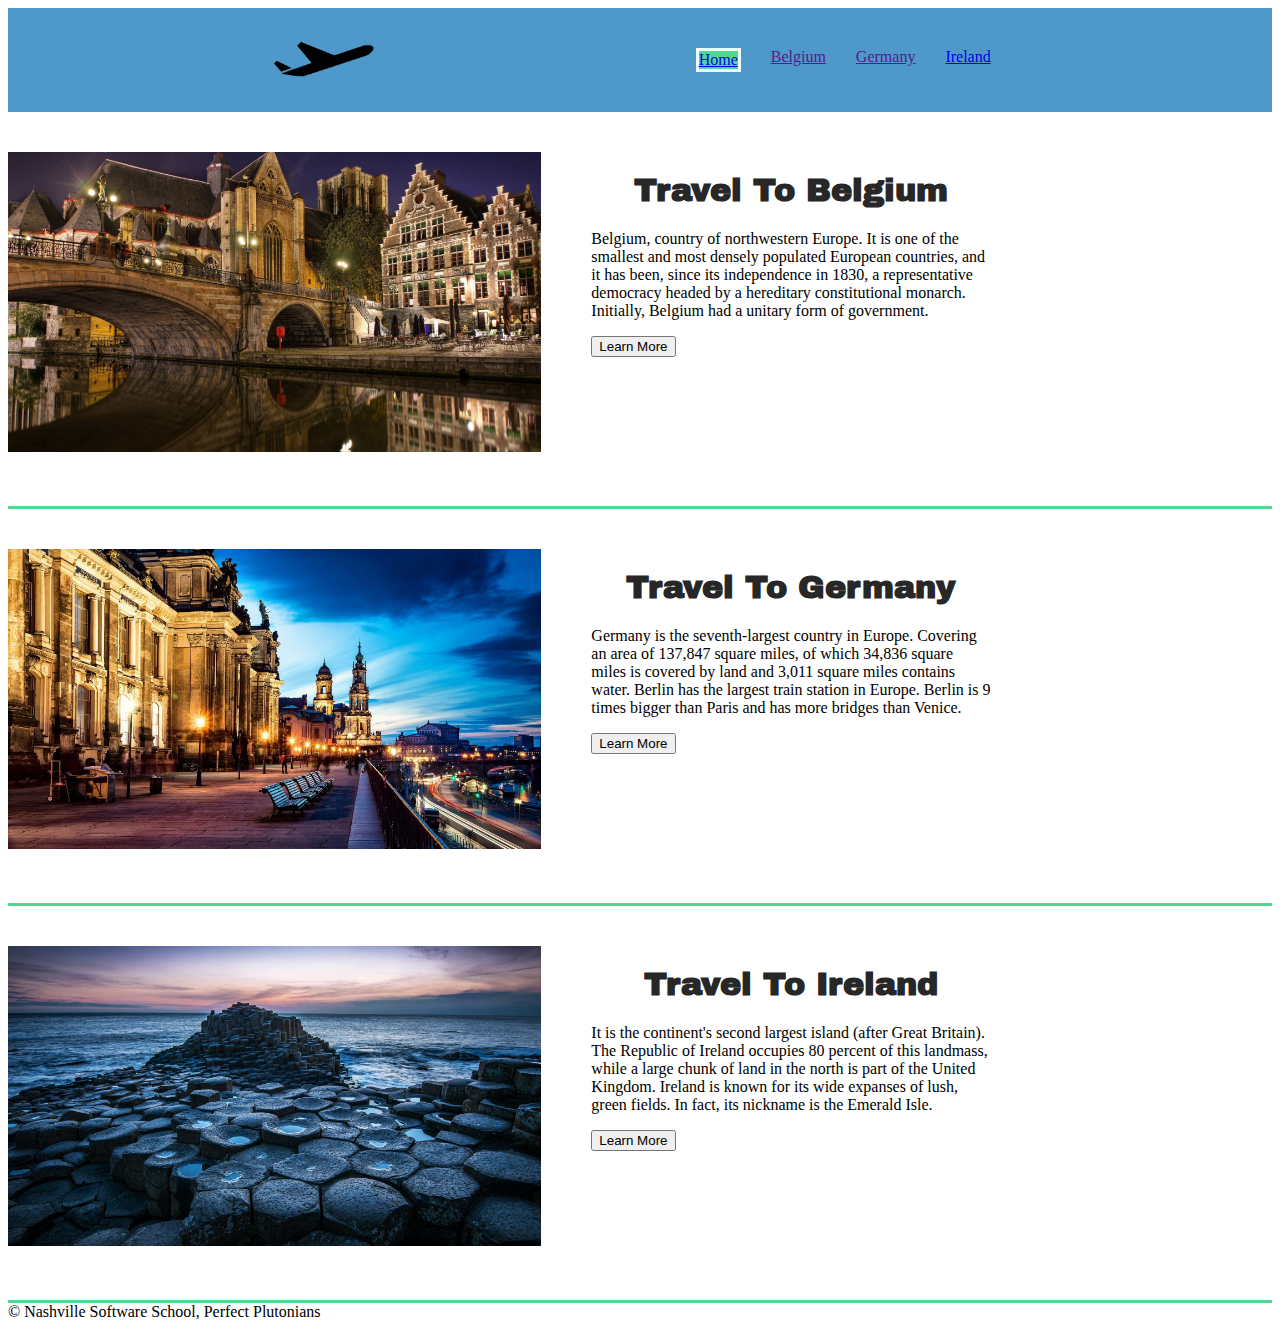
==== index.html @ e0965e67 "updated list items with Ireland information and added header img" ====
<!DOCTYPE html>
<html lang="en">
<head>
    <meta charset="UTF-8">
    <meta http-equiv="X-UA-Compatible" content="IE=edge">
    <meta name="viewport" content="width=device-width, initial-scale=1.0">
    <title>Document</title>
    <link rel="stylesheet" href="style/style.css">
    <link href="https://fonts.googleapis.com/css?family=Archivo+Black|Judson:400,700" rel="stylesheet">
    
</head>

<body>

    <nav class="nav-bar">
        <div class="logo-resize">
            <img src="images/logo.png" alt="Airplane Logo">
        </div>
        <div>
            <ul class="nav-bar-list">
                <li class="nav-list-item-active"><a href="index.html">Home</a></li>
                <li class="nav-list-item"><a href="">Belgium</a></li>
                <li class="nav-list-item"><a href="">Germany</a></li>
                <li class="nav-list-item"><a href="country/ireland.html">Ireland</a></li>
            </ul>
            
        </div>
    </nav>

    
    <div class="country_section">
        <div class="country_image">
            <img src="Country_Images/Belgium_Image.jpg" alt="Belgium">
        </div>
        <div class="country_info">
            <h1>
                Travel To Belgium
            </h1>
            <p class="section_paragraph">
                Belgium, country of northwestern Europe. It is one of the smallest and most densely populated European countries, and it has been, since its independence in 1830, a representative democracy headed by a hereditary constitutional monarch. Initially, Belgium had a unitary form of government.
            </p>
            <button onclick="window.location.href='country/belgium.html'">Learn More</button>
        </div>
    </div>

    <div class="country_section">
        <div class="country_image">
            <img src="Country_Images/Germany_Image.jpg" alt="Germany">
        </div>
        <div class="country_info">
            <h1>
                Travel To Germany
            </h1>
            <p class="section_paragraph">
                Germany is the seventh-largest country in Europe. Covering an area of 137,847 square miles, of which 34,836 square miles is covered by land and 3,011 square miles contains water. Berlin has the largest train station in Europe. Berlin is 9 times bigger than Paris and has more bridges than Venice.
            </p>
            <button onclick="window.location.href='country/germany.html'">Learn More</button>
        </div>
    </div>

    <div class="country_section">
        <div class="country_image">
            <img src="Country_Images/Ireland_Image.jpg" alt="Ireland">
        </div>
        <div class="country_info">
            <h1>
                Travel To Ireland
            </h1>
            <p class="section_paragraph">
                It is the continent's second largest island (after Great Britain). The Republic of Ireland occupies 80 percent of this landmass, while a large chunk of land in the north is part of the United Kingdom. Ireland is known for its wide expanses of lush, green fields. In fact, its nickname is the Emerald Isle.
            </p>
            <button onclick="window.location.href='country/template.html'">Learn More</button>
        </div>
    </div>

    

</body>
<footer>&copy Nashville Software School, Perfect Plutonians</footer>
</html>
---- style/style.css ----
.country_image img {
    max-height: 300px;
    
}

.country_section {
    display: flex;
    flex-wrap: wrap;
    margin-top: 40px;
    padding-bottom: 50px;
    border-bottom: 3px solid #4FD890;
}

.country_info {
    margin-left: 50px;
    margin-right: 50px;
    
}

.section_paragraph {
    max-width: 400px;
}

.nav-bar {
    display: flex;
    flex-direction: row;
    flex-wrap: wrap;
    width: 100%;
    align-items: center;
    justify-content: space-evenly;
    background-color: #4F98CA;
    margin: 0px;
}

.logo-resize img {
    max-height: 100px;
}

.nav-bar-list {
    list-style-type: none;
    display: flex;
    flex-direction: row;
    align-items: space-around;
    flex-basis: 75%;
}

.nav-list-item {
    margin: 15px;
}

.nav-list-item-active {
    margin: 15px;
    border: solid;
    border-color: #EFFFFB;
    background-color: #4FD890;


}


.cat{
    max-width: 30%;
    border-radius: 10px;
    display: flex;
    flex-direction: column;
    background-color: #272727;
    color:white;
    
}

.cat-heading{
    text-align: center;
    font-size: 25px;
    font-family: 'Archivo Black', sans-serif;
    padding-left: 25px;
    padding-right: 25px;
    padding-top: 25px;
    padding-bottom: 25px;
}

.cat-list{
    padding-right: 25px;
    flex-wrap:wrap;
    font-size:20px;
    border-radius: 10px;
    font-family: 'Judson', serif;
    background-color: #4F98CA;
    padding-top: 10px;
    padding-bottom: 25px;

}



.categories {
    margin-top: 50px;
    margin-bottom:100px;
    display: flex;
    flex-wrap: wrap;
    justify-content: space-around;

}

h1{
    font-family: 'Archivo Black', sans-serif;
    text-align:center;
    color:#272727;
}

.ireland-img-resize {
    max-width: 600px;
}
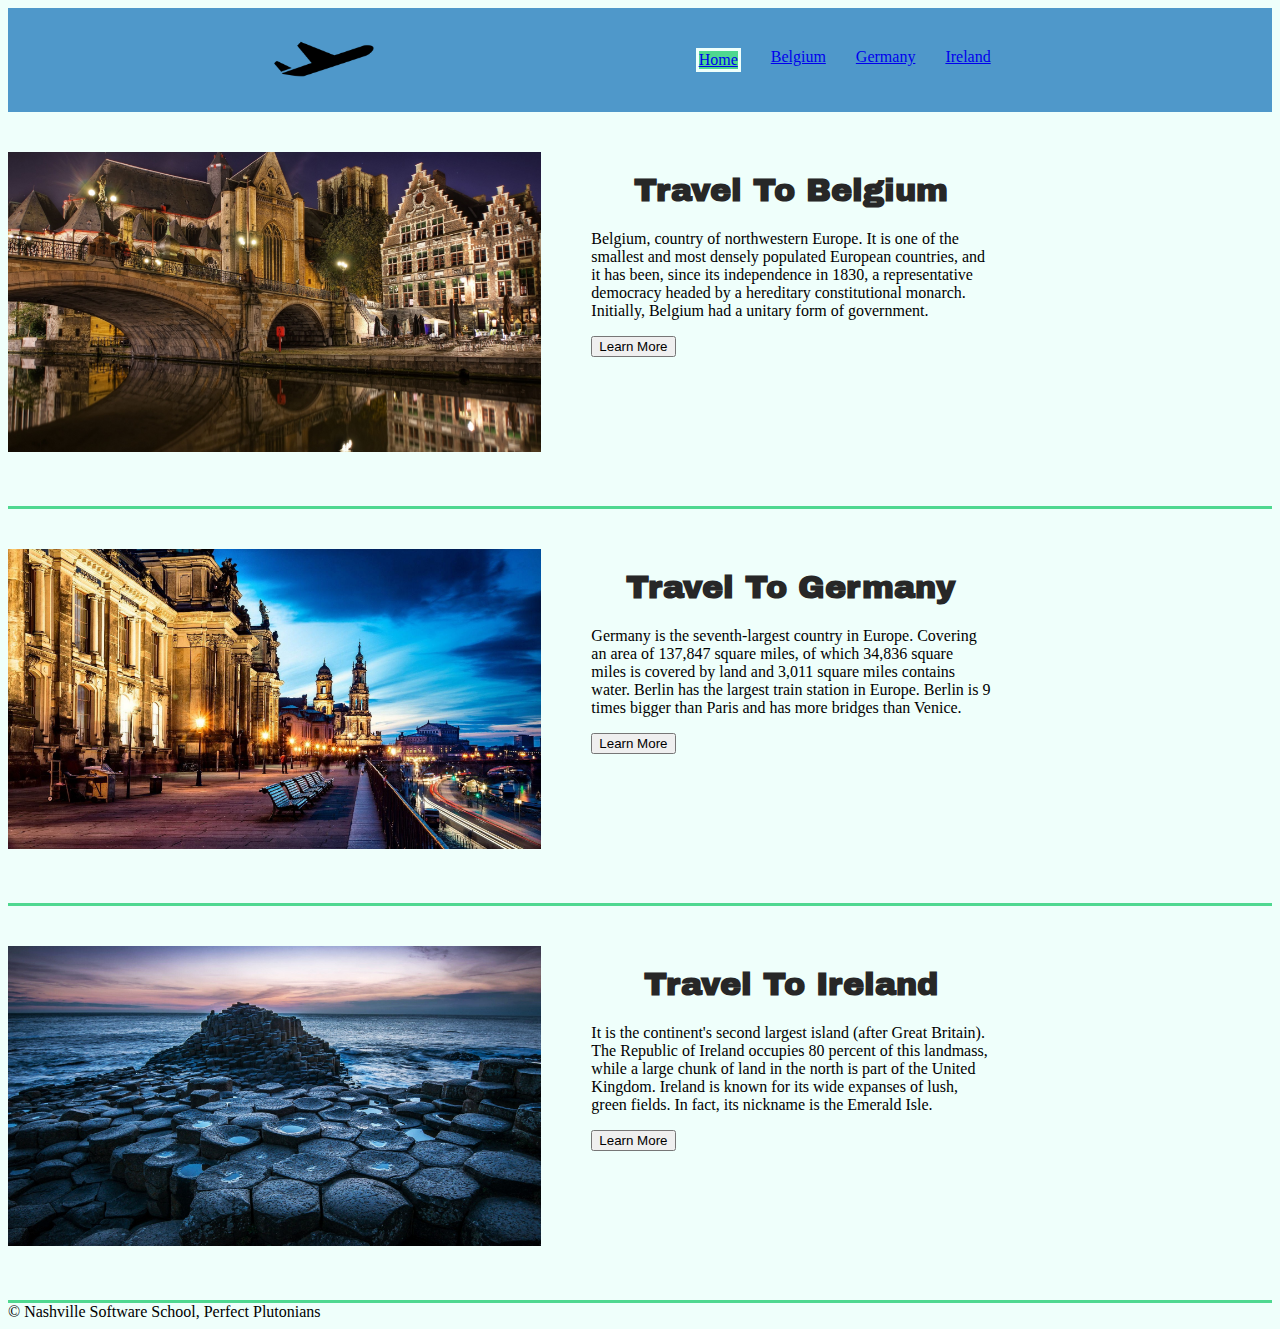
==== commit fcbc3efa: "added belgium.html, fixed CSS and updated menu" ====
--- a/index.html
+++ b/index.html
@@ -19,9 +19,9 @@
         <div>
             <ul class="nav-bar-list">
                 <li class="nav-list-item-active"><a href="index.html">Home</a></li>
-                <li class="nav-list-item"><a href="">Belgium</a></li>
-                <li class="nav-list-item"><a href="">Germany</a></li>
-                <li class="nav-list-item"><a href="country/ireland.html">Ireland</a></li>
+                <li class="nav-list-item"><a href="/country/belgium.html">Belgium</a></li>
+                <li class="nav-list-item"><a href="/country/germany.html">Germany</a></li>
+                <li class="nav-list-item"><a href="/country/ireland.html">Ireland</a></li>
             </ul>
             
         </div>
@@ -39,7 +39,7 @@
             <p class="section_paragraph">
                 Belgium, country of northwestern Europe. It is one of the smallest and most densely populated European countries, and it has been, since its independence in 1830, a representative democracy headed by a hereditary constitutional monarch. Initially, Belgium had a unitary form of government.
             </p>
-            <button onclick="window.location.href='country/belgium.html'">Learn More</button>
+            <button onclick="window.location.href='/country/belgium.html'">Learn More</button>
         </div>
     </div>
 
@@ -54,7 +54,7 @@
             <p class="section_paragraph">
                 Germany is the seventh-largest country in Europe. Covering an area of 137,847 square miles, of which 34,836 square miles is covered by land and 3,011 square miles contains water. Berlin has the largest train station in Europe. Berlin is 9 times bigger than Paris and has more bridges than Venice.
             </p>
-            <button onclick="window.location.href='country/germany.html'">Learn More</button>
+            <button onclick="window.location.href='/country/germany.html'">Learn More</button>
         </div>
     </div>
 
--- a/style/style.css
+++ b/style/style.css
@@ -1,6 +1,8 @@
 
 
-
+body{
+    background-color: #EFFFFB;
+}
 
 .country_image img {
     max-height: 300px;
@@ -63,16 +65,16 @@
 
 
 .cat{
-    max-width: 30%;
+    width: 30%;
     border-radius: 10px;
     display: flex;
     flex-direction: column;
-    background-color: #272727;
-    color:white;
-    
+    background-color: #4F98CA;
+  
 }
 
 .cat-heading{
+    border-radius: 10px;
     text-align: center;
     font-size: 25px;
     font-family: 'Archivo Black', sans-serif;
@@ -80,17 +82,23 @@
     padding-right: 25px;
     padding-top: 25px;
     padding-bottom: 25px;
+    background-color: #272727;
+    color:white;
+    
 }
 
 .cat-list{
     padding-right: 25px;
     flex-wrap:wrap;
+    align-items: flex-start;
+    justify-content: space-between;
     font-size:20px;
     border-radius: 10px;
     font-family: 'Judson', serif;
-    background-color: #4F98CA;
+    color:white;
     padding-top: 10px;
     padding-bottom: 25px;
+    min-height: 150px;
 
 }
 
@@ -99,9 +107,10 @@
 .categories {
     margin-top: 50px;
     margin-bottom:100px;
+    flex-basis: 30%;
     display: flex;
     flex-wrap: wrap;
-    justify-content: space-around;
+    justify-content: space-evenly;
 
 }
 
@@ -111,6 +120,18 @@
     color:#272727;
 }
 
-.ireland-img-resize {
-    max-width: 600px;
+#germany_images{
+    display: flex;
+    flex-basis: 45%;
+    justify-content: space-evenly;
+}
+
+section div img {
+    flex-direction: row;
+    width: 600px;
+    height: 300px;
+}
+
+.belgium-pano img {
+    width: 100%;
 }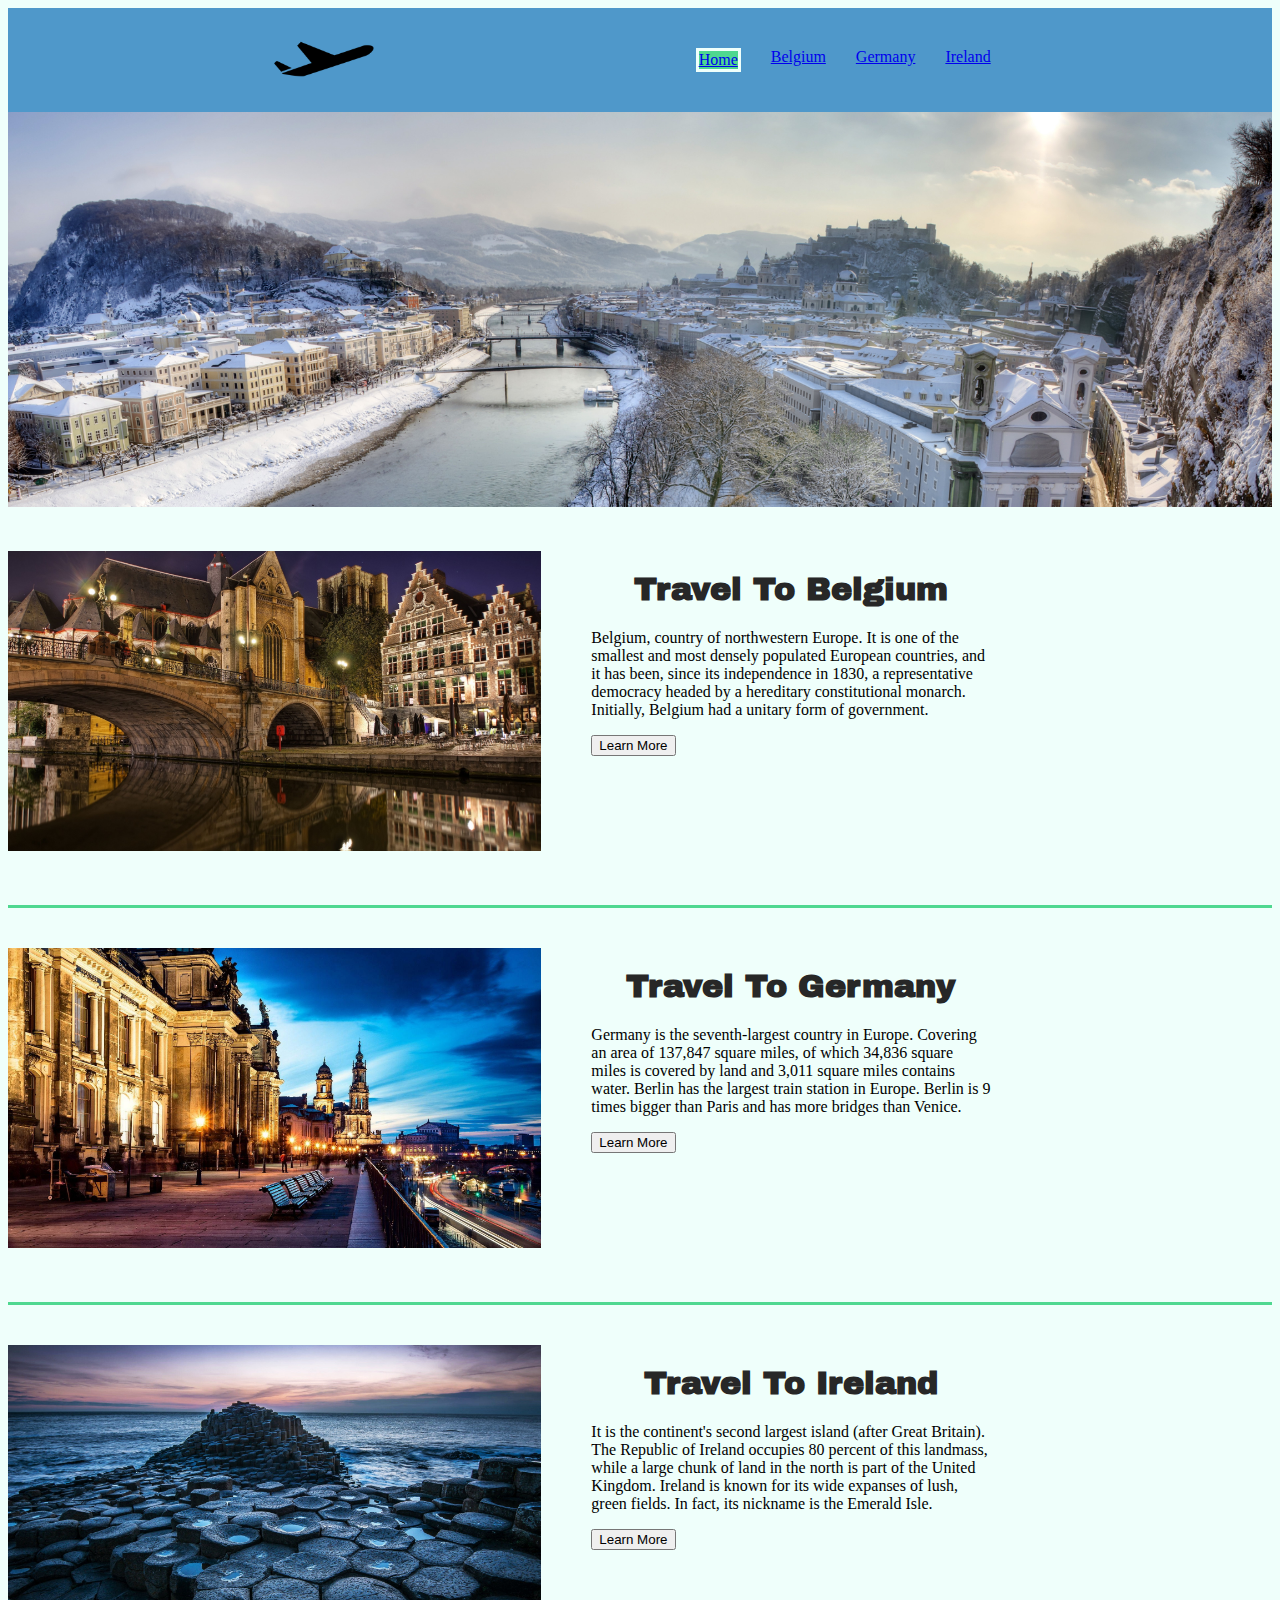
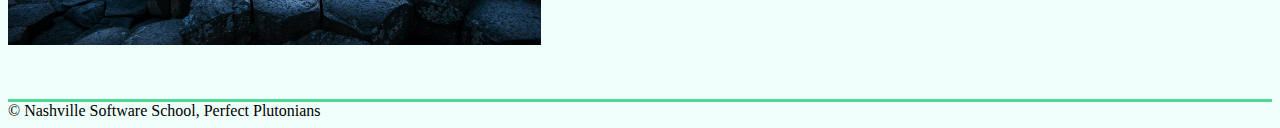
==== commit ea162467: "Final touches, validation through W3 schools, pages checked for functionality" ====
--- a/index.html
+++ b/index.html
@@ -4,7 +4,7 @@
     <meta charset="UTF-8">
     <meta http-equiv="X-UA-Compatible" content="IE=edge">
     <meta name="viewport" content="width=device-width, initial-scale=1.0">
-    <title>Document</title>
+    <title>Travel With Plutonians</title>
     <link rel="stylesheet" href="style/style.css">
     <link href="https://fonts.googleapis.com/css?family=Archivo+Black|Judson:400,700" rel="stylesheet">
     
@@ -19,6 +19,7 @@
         <div>
             <ul class="nav-bar-list">
                 <li class="nav-list-item-active"><a href="index.html">Home</a></li>
+
                 <li class="nav-list-item"><a href="/country/belgium.html">Belgium</a></li>
                 <li class="nav-list-item"><a href="/country/germany.html">Germany</a></li>
                 <li class="nav-list-item"><a href="/country/ireland.html">Ireland</a></li>
@@ -26,7 +27,9 @@
             
         </div>
     </nav>
-
+    <div class="main_img">
+        <img src="/Country_Images/PanaramaEurope.jpg" alt="A picture of a cold river">
+    </div>
     
     <div class="country_section">
         <div class="country_image">
@@ -69,12 +72,12 @@
             <p class="section_paragraph">
                 It is the continent's second largest island (after Great Britain). The Republic of Ireland occupies 80 percent of this landmass, while a large chunk of land in the north is part of the United Kingdom. Ireland is known for its wide expanses of lush, green fields. In fact, its nickname is the Emerald Isle.
             </p>
-            <button onclick="window.location.href='country/template.html'">Learn More</button>
+            <button onclick="window.location.href='/country/ireland.html'">Learn More</button>
         </div>
     </div>
 
     
+    <footer>&copy; Nashville Software School, Perfect Plutonians</footer>
 
 </body>
-<footer>&copy Nashville Software School, Perfect Plutonians</footer>
 </html>--- a/style/style.css
+++ b/style/style.css
@@ -46,7 +46,7 @@
     list-style-type: none;
     display: flex;
     flex-direction: row;
-    align-items: space-around;
+    align-content: space-around;
     flex-basis: 75%;
 }
 
@@ -120,6 +120,7 @@
     color:#272727;
 }
 
+
 #germany_images{
     display: flex;
     flex-basis: 45%;
@@ -133,5 +134,12 @@
 }
 
 .belgium-pano img {
-    width: 100%;
+    width: 100%;}
+
+.main_img img{
+    width:100%;
+}
+
+.country_image_ireland img{
+    width:100%;
 }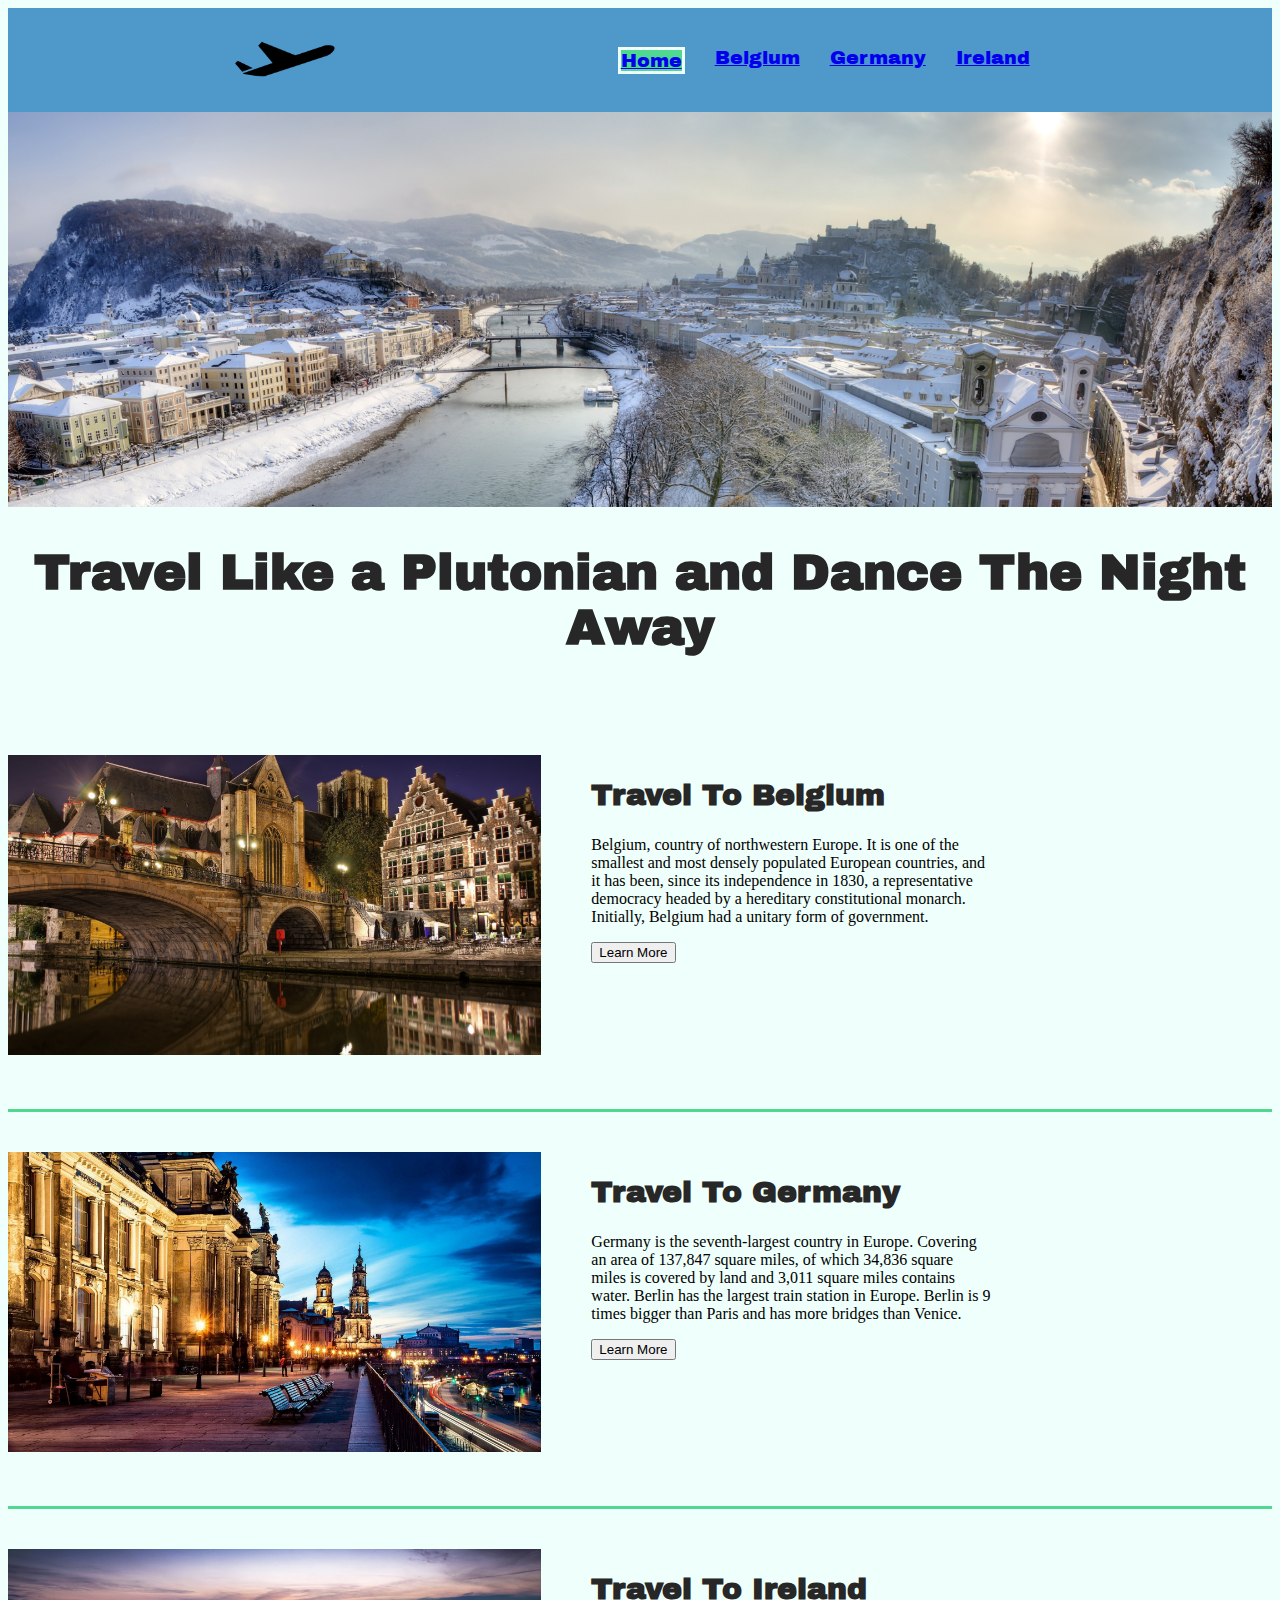
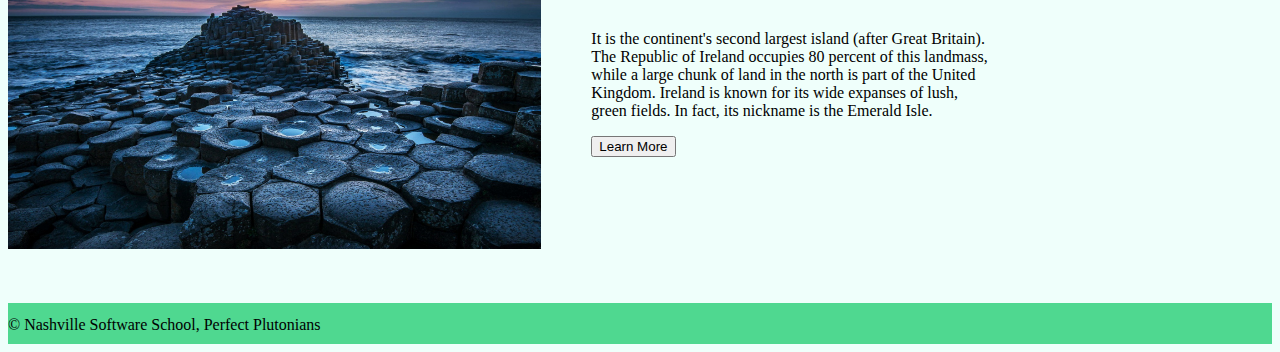
==== commit 30e85bbc: "added footer to belgium, fixed minor issues in labels" ====
--- a/index.html
+++ b/index.html
@@ -30,15 +30,16 @@
     <div class="main_img">
         <img src="/Country_Images/PanaramaEurope.jpg" alt="A picture of a cold river">
     </div>
+    <h1 class="index-heading">Travel Like a Plutonian and Dance The Night Away</h1>
     
     <div class="country_section">
         <div class="country_image">
             <img src="Country_Images/Belgium_Image.jpg" alt="Belgium">
         </div>
         <div class="country_info">
-            <h1>
+            <h2>
                 Travel To Belgium
-            </h1>
+            </h2>
             <p class="section_paragraph">
                 Belgium, country of northwestern Europe. It is one of the smallest and most densely populated European countries, and it has been, since its independence in 1830, a representative democracy headed by a hereditary constitutional monarch. Initially, Belgium had a unitary form of government.
             </p>
@@ -51,9 +52,9 @@
             <img src="Country_Images/Germany_Image.jpg" alt="Germany">
         </div>
         <div class="country_info">
-            <h1>
+            <h2>
                 Travel To Germany
-            </h1>
+            </h2>
             <p class="section_paragraph">
                 Germany is the seventh-largest country in Europe. Covering an area of 137,847 square miles, of which 34,836 square miles is covered by land and 3,011 square miles contains water. Berlin has the largest train station in Europe. Berlin is 9 times bigger than Paris and has more bridges than Venice.
             </p>
@@ -66,9 +67,9 @@
             <img src="Country_Images/Ireland_Image.jpg" alt="Ireland">
         </div>
         <div class="country_info">
-            <h1>
+            <h2>
                 Travel To Ireland
-            </h1>
+            </h2>
             <p class="section_paragraph">
                 It is the continent's second largest island (after Great Britain). The Republic of Ireland occupies 80 percent of this landmass, while a large chunk of land in the north is part of the United Kingdom. Ireland is known for its wide expanses of lush, green fields. In fact, its nickname is the Emerald Isle.
             </p>
--- a/style/style.css
+++ b/style/style.css
@@ -18,6 +18,7 @@
 }
 
 .country_info {
+    text-align: left;
     margin-left: 50px;
     margin-right: 50px;
     
@@ -48,6 +49,8 @@
     flex-direction: row;
     align-content: space-around;
     flex-basis: 75%;
+    font-size:larger;
+    font-family: 'Archivo Black', sans-serif;
 }
 
 .nav-list-item {
@@ -102,8 +105,6 @@
 
 }
 
-
-
 .categories {
     margin-top: 50px;
     margin-bottom:100px;
@@ -114,13 +115,29 @@
 
 }
 
+h2 {
+    font-family: 'Archivo Black', sans-serif;
+    color:#272727;
+    font-size: 30px;
+}
+
+.index-heading{
+    font-size: 50px;
+    margin-bottom: 100px;
+}
+
 h1{
     font-family: 'Archivo Black', sans-serif;
-    text-align:center;
     color:#272727;
+    text-align: center;
 }
 
-
+.country_heading {
+    text-align: center;
+}
+.main_heading{
+    text-align: center;
+}
 #germany_images{
     display: flex;
     flex-basis: 45%;
@@ -142,4 +159,11 @@
 
 .country_image_ireland img{
     width:100%;
+}
+
+
+footer {
+    background-color: #4FD890;
+    padding-top: 10px;
+    padding-bottom: 10px;
 }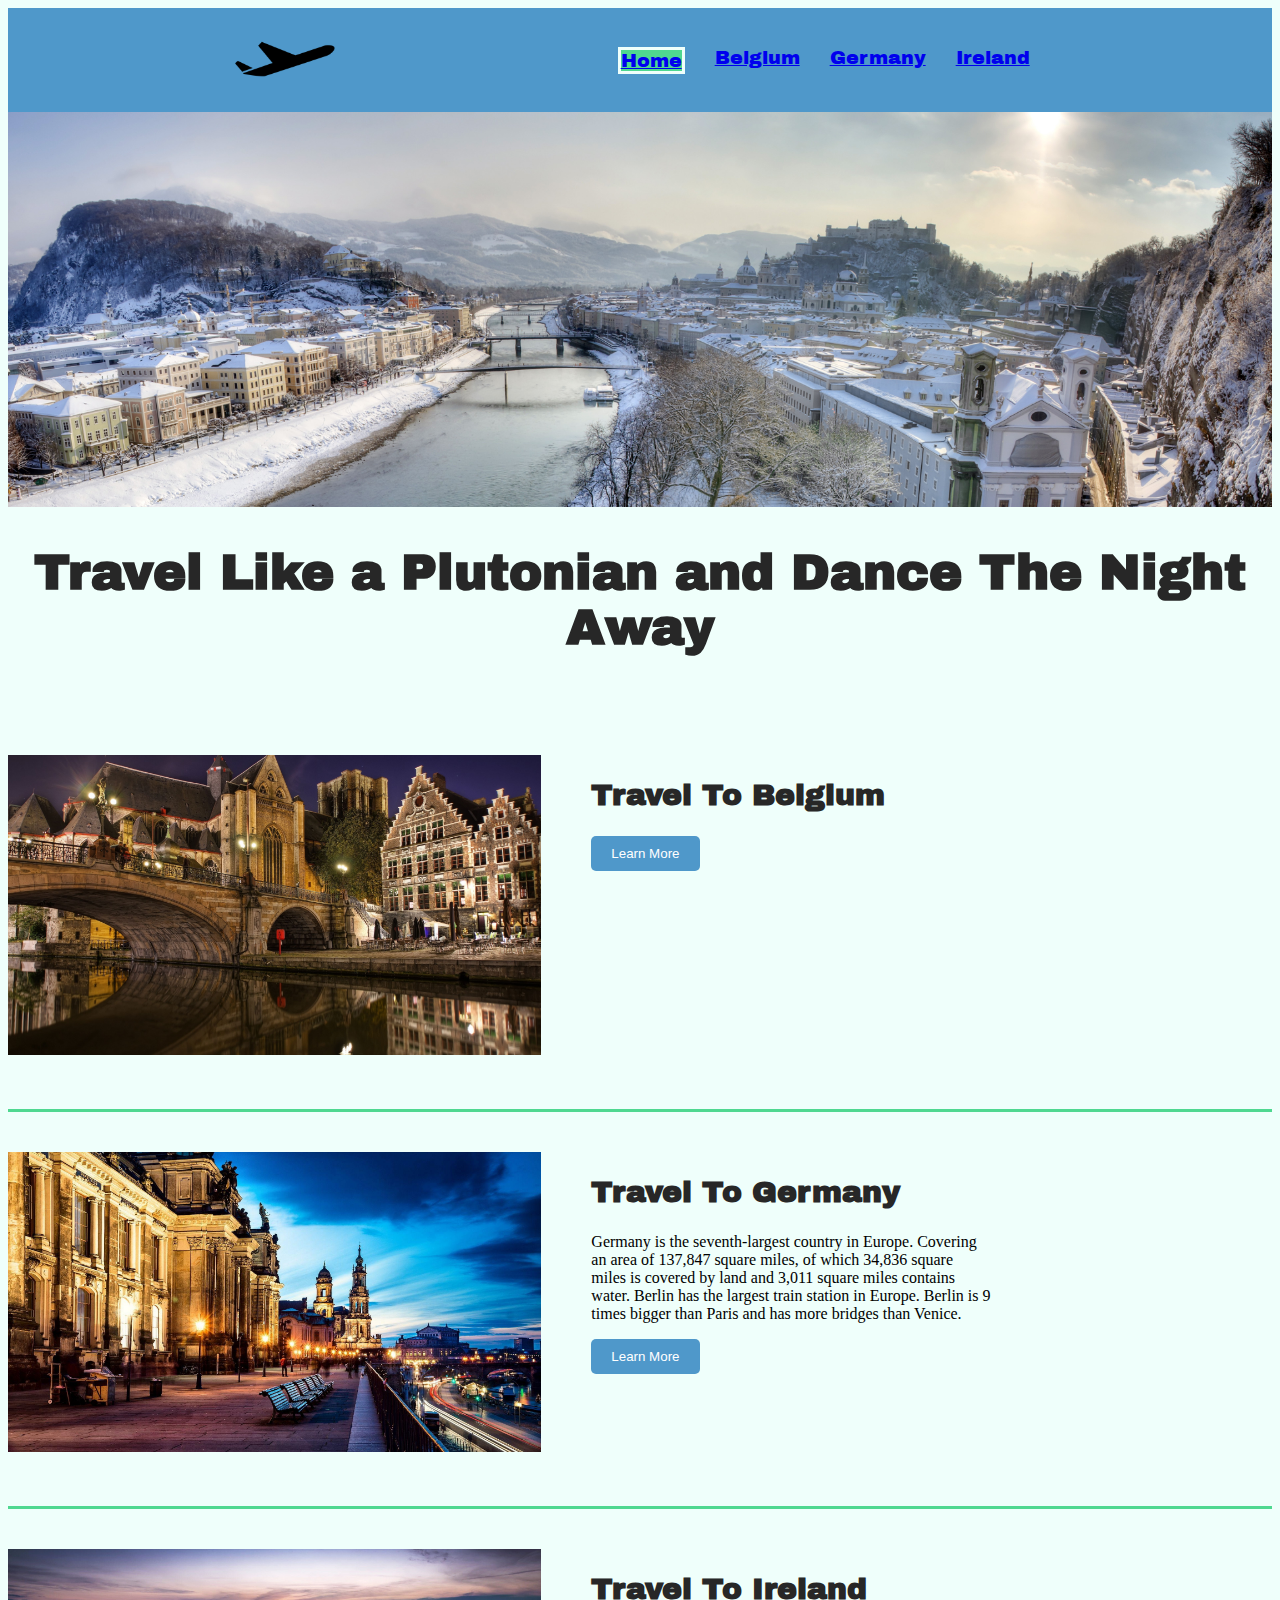
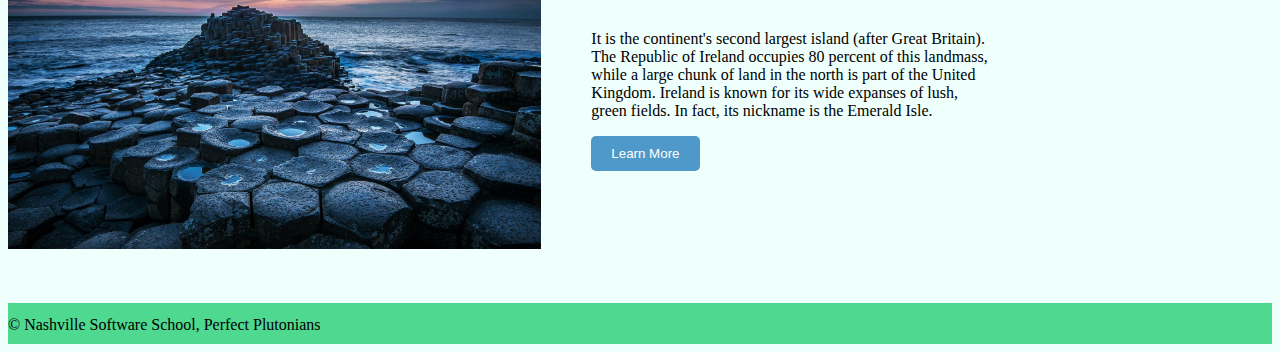
==== commit 3dd6b6bf: "This commit is for Monica, thanks for the help" ====
--- a/index.html
+++ b/index.html
@@ -40,10 +40,12 @@
             <h2>
                 Travel To Belgium
             </h2>
-            <p class="section_paragraph">
+            <p class="section_paragraph1">
                 Belgium, country of northwestern Europe. It is one of the smallest and most densely populated European countries, and it has been, since its independence in 1830, a representative democracy headed by a hereditary constitutional monarch. Initially, Belgium had a unitary form of government.
             </p>
-            <button onclick="window.location.href='/country/belgium.html'">Learn More</button>
+            <div class="buttoon">
+            <button onclick="window.location.href='/country/belgium.html'" class="button1">Learn More</button>
+            </div>
         </div>
     </div>
 
--- a/style/style.css
+++ b/style/style.css
@@ -69,10 +69,14 @@
 
 .cat{
     width: 30%;
+    min-width: 200px;
     border-radius: 10px;
     display: flex;
     flex-direction: column;
     background-color: #4F98CA;
+    margin-bottom:30px;
+    margin-left:10px;
+    margin-right:10px;
   
 }
 
@@ -166,4 +170,32 @@
     background-color: #4FD890;
     padding-top: 10px;
     padding-bottom: 10px;
-}+}
+
+
+button {
+    color:white;
+    background-color: #4F98CA;
+    padding-top:10px;
+    padding-bottom:10px;
+    padding-left:20px;
+    padding-right:20px;
+    border: white;
+    border-radius: 5px;
+
+}
+
+.section_paragraph1{
+    display: none;
+}
+
+.buttoon:hover + .section_paragraph1{
+    display:block;
+}
+
+/* .button1:hover > {
+    color:#272727;
+    background-color: #4FD890!important;
+    border: white;
+    border-radius: 7px;
+} */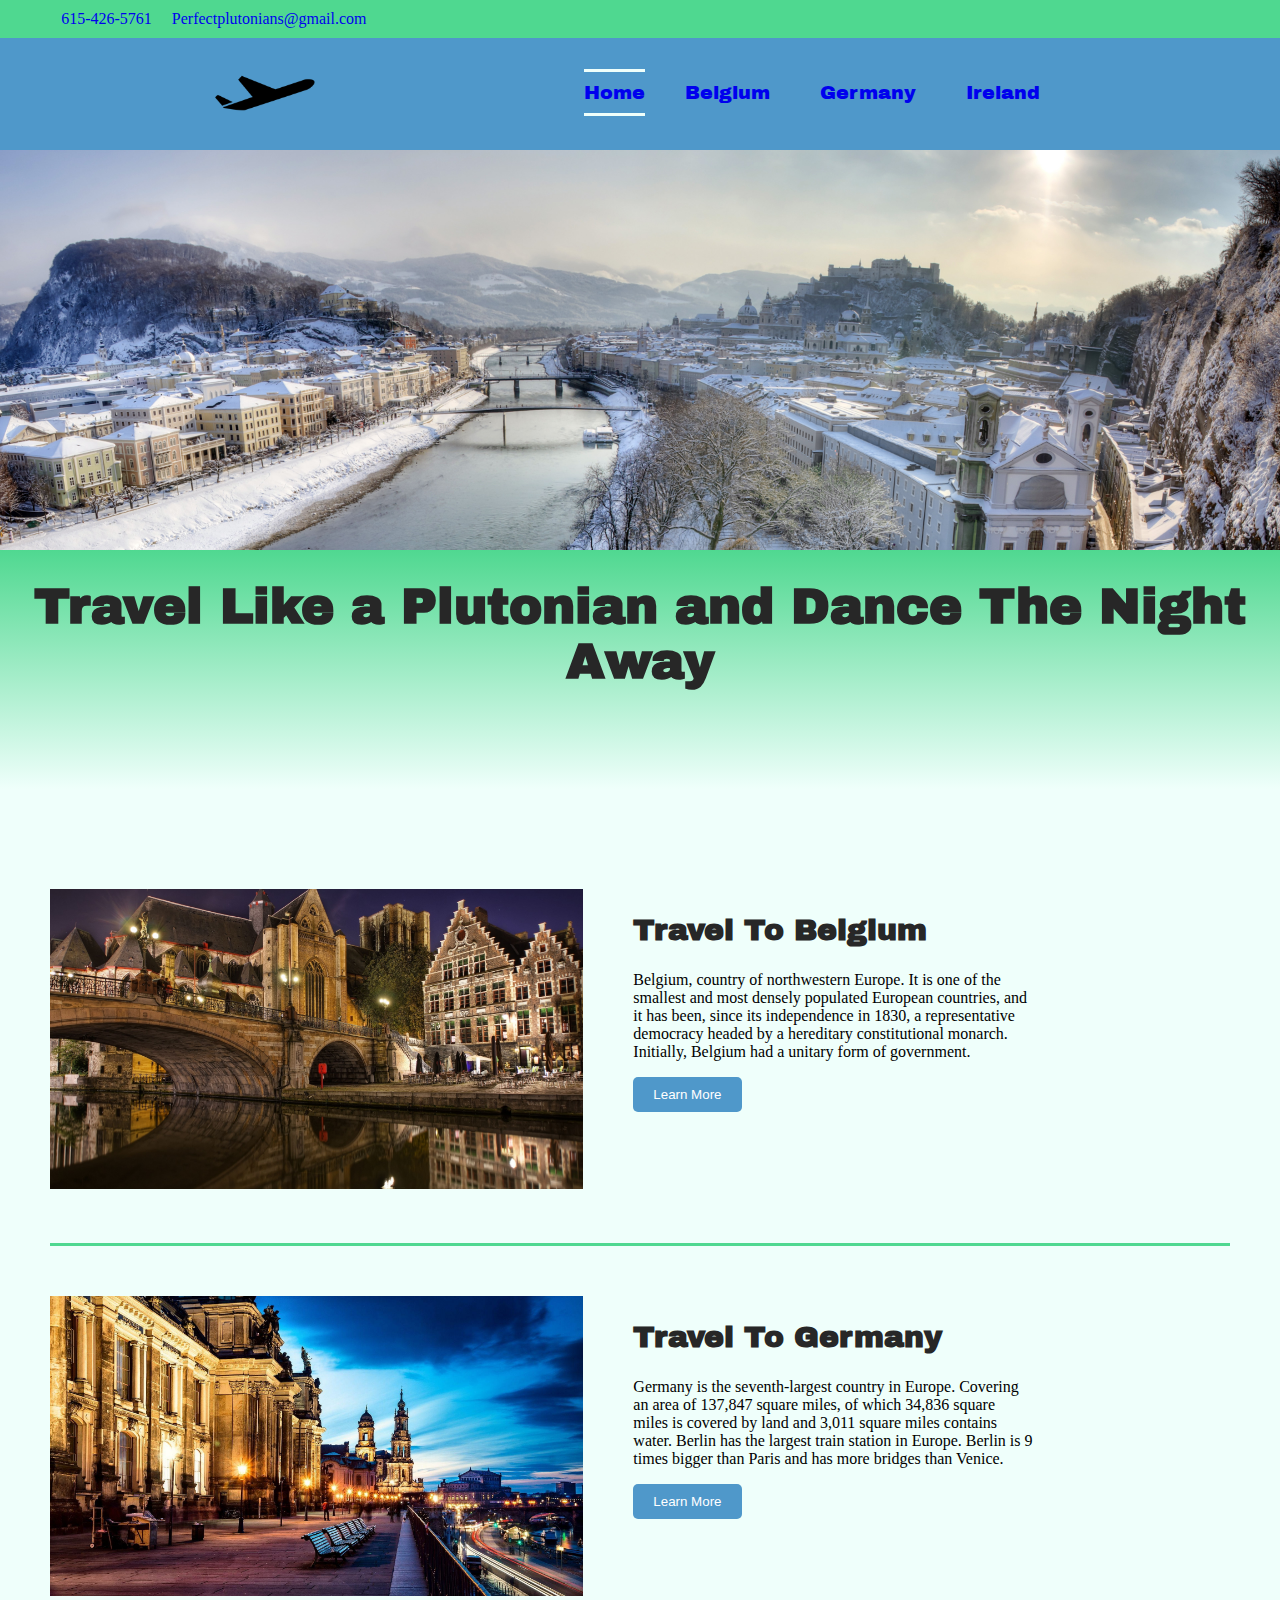
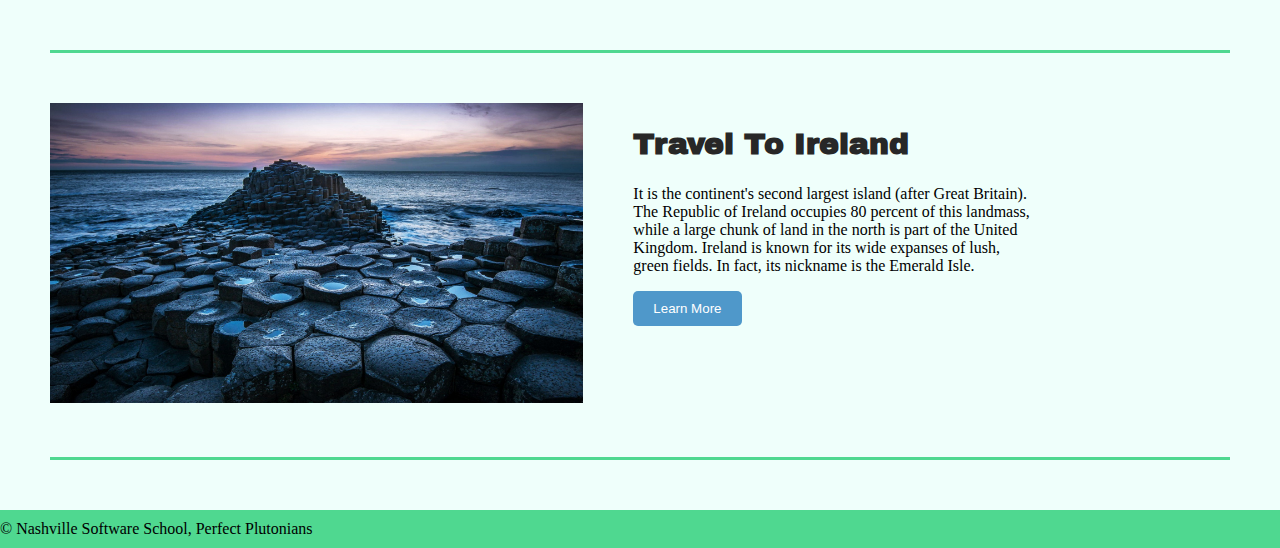
==== commit 099c4393: "lots and lots and lots of css on nav bar and other small items" ====
--- a/index.html
+++ b/index.html
@@ -12,6 +12,15 @@
 
 <body>
 
+    <div class="contact-info">
+            <div class="number">
+                <a href="tel:6154265761">615-426-5761</a>
+            </div>
+            <div class="number">
+                <a href="mailto:perfectplutonians@gmail.com">Perfectplutonians@gmail.com</a>
+            </div>
+        </div>
+
     <nav class="nav-bar">
         <div class="logo-resize">
             <img src="images/logo.png" alt="Airplane Logo">
@@ -25,6 +34,7 @@
                 <li class="nav-list-item"><a href="/country/ireland.html">Ireland</a></li>
             </ul>
             
+    
         </div>
     </nav>
     <div class="main_img">
@@ -40,12 +50,10 @@
             <h2>
                 Travel To Belgium
             </h2>
-            <p class="section_paragraph1">
+            <p class="section_paragraph">
                 Belgium, country of northwestern Europe. It is one of the smallest and most densely populated European countries, and it has been, since its independence in 1830, a representative democracy headed by a hereditary constitutional monarch. Initially, Belgium had a unitary form of government.
             </p>
-            <div class="buttoon">
-            <button onclick="window.location.href='/country/belgium.html'" class="button1">Learn More</button>
-            </div>
+            <button onclick="window.location.href='/country/belgium.html'" >Learn More</button>
         </div>
     </div>
 
--- a/style/style.css
+++ b/style/style.css
@@ -2,6 +2,7 @@
 
 body{
     background-color: #EFFFFB;
+    margin: 0px;
 }
 
 .country_image img {
@@ -10,9 +11,12 @@
 }
 
 .country_section {
+    margin-left:50px;
+    margin-right:50px;
     display: flex;
     flex-wrap: wrap;
-    margin-top: 40px;
+    margin-top: 0px;
+    margin-bottom:50px;
     padding-bottom: 50px;
     border-bottom: 3px solid #4FD890;
 }
@@ -54,16 +58,29 @@
 }
 
 .nav-list-item {
-    margin: 15px;
+    margin: 25px;
+    
 }
 
 .nav-list-item-active {
-    margin: 15px;
+    /* margin: 15px;
     border: solid;
     border-color: #EFFFFB;
-    background-color: #4FD890;
-
-
+    background-color: #4FD890; */
+    border-top: #EFFFFB solid 3px;
+    border-bottom: #EFFFFB solid 3px;
+    justify-content: center;
+    padding-bottom: 0px;
+    margin: 15px;
+    margin-top: 12px;
+    padding-top: 10px;
+    padding-bottom: 10px;
+
+
+}
+
+a {
+    text-decoration: none;
 }
 
 
@@ -73,7 +90,7 @@
     border-radius: 10px;
     display: flex;
     flex-direction: column;
-    background-color: #4F98CA;
+    background-color:  #EFFFFB;
     margin-bottom:30px;
     margin-left:10px;
     margin-right:10px;
@@ -102,7 +119,7 @@
     font-size:20px;
     border-radius: 10px;
     font-family: 'Judson', serif;
-    color:white;
+    color: #EFFFFB;
     padding-top: 10px;
     padding-bottom: 25px;
     min-height: 150px;
@@ -131,9 +148,13 @@
 }
 
 h1{
+    padding-top:30px;
+    padding-bottom: 100px;
+    margin-top: 0px;
     font-family: 'Archivo Black', sans-serif;
     color:#272727;
     text-align: center;
+    background-image: linear-gradient(#4FD890,#EFFFFB);
 }
 
 .country_heading {
@@ -155,14 +176,19 @@
 }
 
 .belgium-pano img {
-    width: 100%;}
+    width: 100%;
+    margin-bottom: -5px;
+}
 
 .main_img img{
     width:100%;
+    margin-bottom: -5px;
 }
 
 .country_image_ireland img{
     width:100%;
+    margin-bottom: -5px;
+
 }
 
 
@@ -184,18 +210,28 @@
     border-radius: 5px;
 
 }
-
-.section_paragraph1{
-    display: none;
-}
-
-.buttoon:hover + .section_paragraph1{
-    display:block;
-}
-
-/* .button1:hover > {
+button:hover{
     color:#272727;
     background-color: #4FD890!important;
     border: white;
     border-radius: 7px;
-} */+}
+
+.cat:hover{
+    background-color: #4F98CA;
+}
+
+.contact-info{
+    display:flex;
+    background-color: #4FD890;
+    padding-left: 4%;
+    padding-bottom: 10px;
+    padding-top: 10px;
+
+}
+
+    
+.number{
+    margin-right: 10px;
+    margin-left: 10px
+}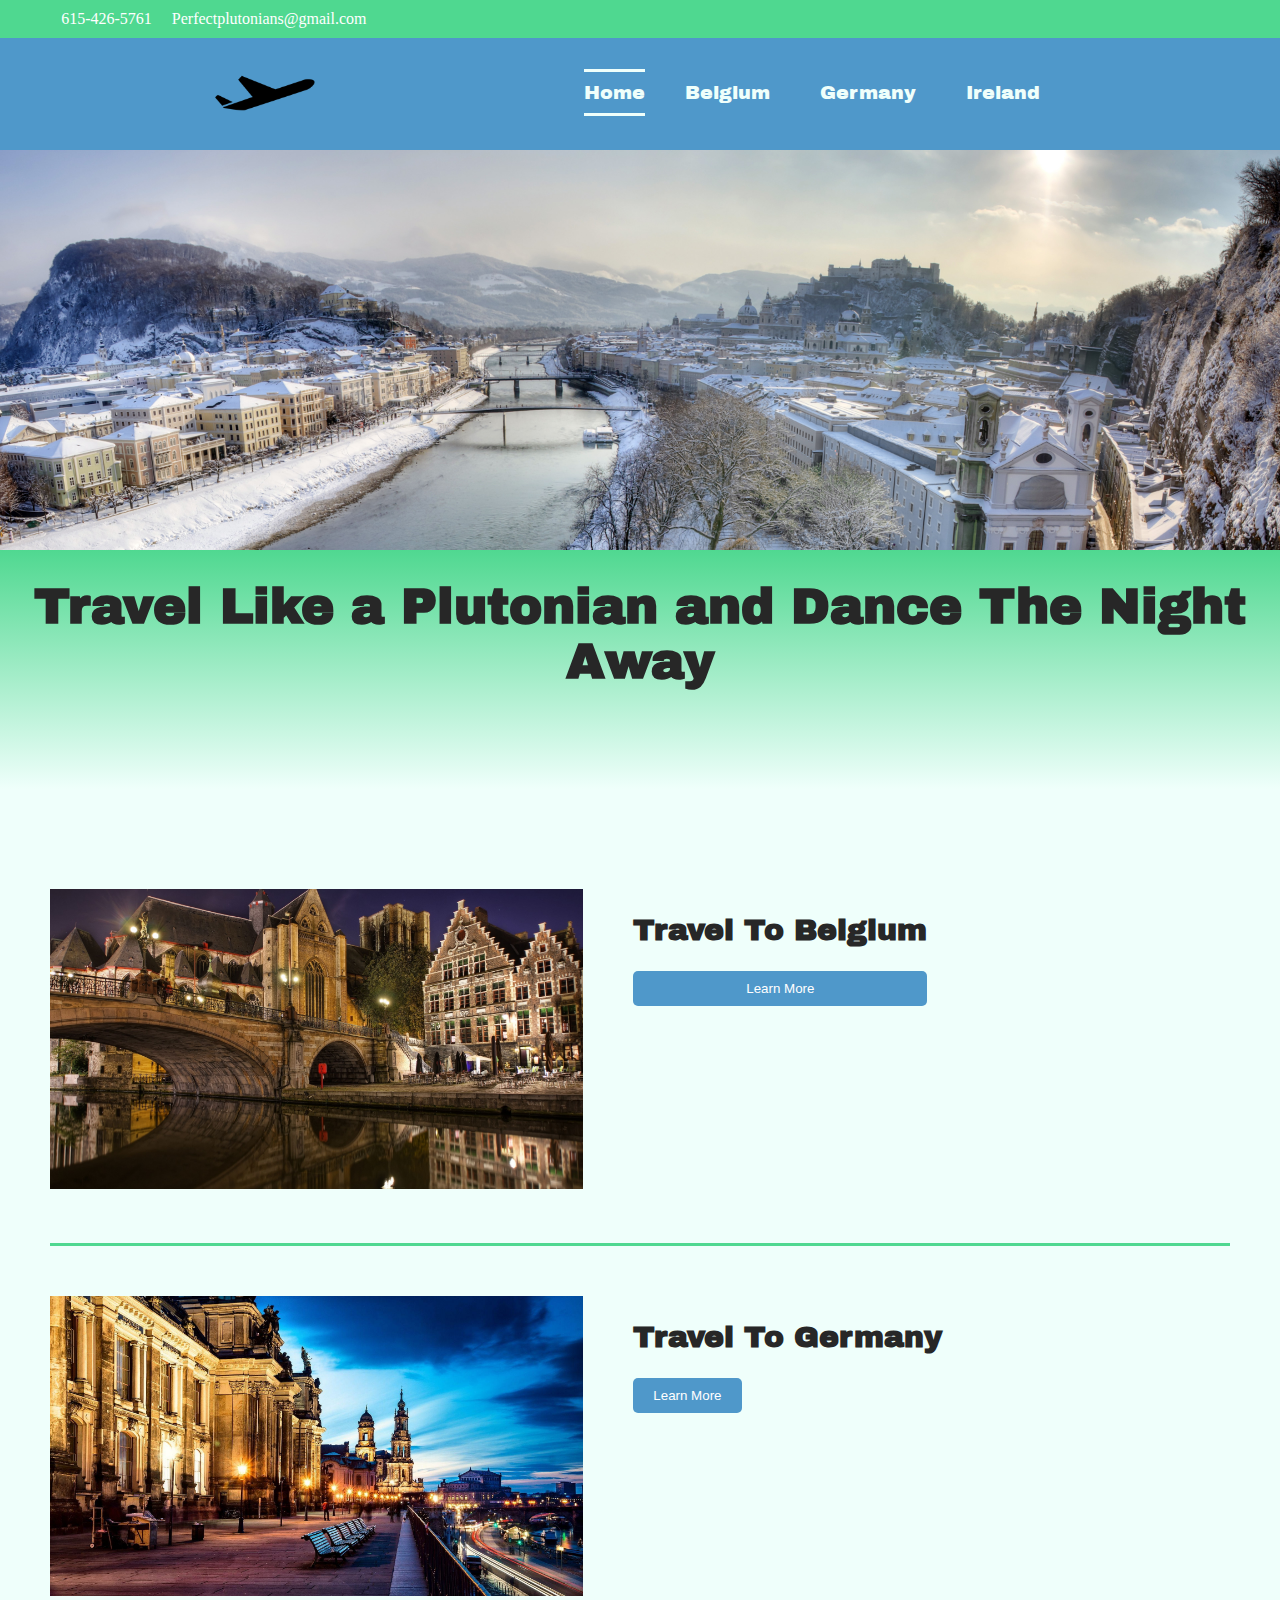
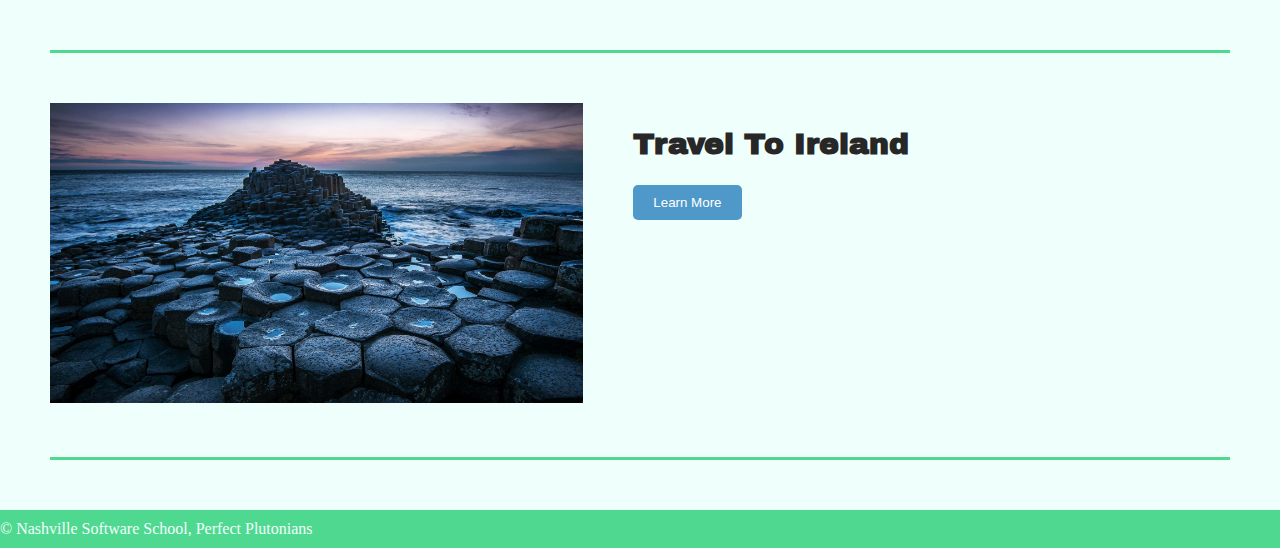
==== commit cd3d99e5: "messing around with sibling connecters and hidden dropdowns" ====
--- a/index.html
+++ b/index.html
@@ -47,13 +47,17 @@
             <img src="Country_Images/Belgium_Image.jpg" alt="Belgium">
         </div>
         <div class="country_info">
-            <h2>
-                Travel To Belgium
-            </h2>
-            <p class="section_paragraph">
-                Belgium, country of northwestern Europe. It is one of the smallest and most densely populated European countries, and it has been, since its independence in 1830, a representative democracy headed by a hereditary constitutional monarch. Initially, Belgium had a unitary form of government.
-            </p>
-            <button onclick="window.location.href='/country/belgium.html'" >Learn More</button>
+
+            <div class="button2">
+                
+                <button onclick="window.location.href='/country/belgium.html'" >Learn More</button>
+                <h2>
+                    Travel To Belgium
+                </h2>
+                <p class="section_paragraph">
+                    Belgium, country of northwestern Europe. It is one of the smallest and most densely populated European countries, and it has been, since its independence in 1830, a representative democracy headed by a hereditary constitutional monarch. Initially, Belgium had a unitary form of government.
+                </p>
+            </div>
         </div>
     </div>
 
--- a/style/style.css
+++ b/style/style.css
@@ -57,9 +57,23 @@
     font-family: 'Archivo Black', sans-serif;
 }
 
+.nav-list-item:hover{
+    padding-top:7px;
+    margin: 15px;
+    border:solid;
+    background-color:aquamarine;
+    border-color: #EFFFFB;
+    padding-left: 10px;
+    padding-right: 10px;
+    font-size: 20px;
+}
 .nav-list-item {
     margin: 25px;
     
+}
+
+.nav-list-item a{
+    color:#EFFFFB;
 }
 
 .nav-list-item-active {
@@ -75,8 +89,11 @@
     margin-top: 12px;
     padding-top: 10px;
     padding-bottom: 10px;
-
-
+    color:#EFFFFB;
+}
+
+.nav-list-item-active a{
+    color:#EFFFFB;
 }
 
 a {
@@ -196,6 +213,7 @@
     background-color: #4FD890;
     padding-top: 10px;
     padding-bottom: 10px;
+    color:#EFFFFB;
 }
 
 
@@ -233,5 +251,22 @@
     
 .number{
     margin-right: 10px;
-    margin-left: 10px
+    margin-left: 10px;
+}
+
+.number a{
+    color: white;
+}
+
+.button2 {
+    display: flex;
+    flex-direction: column-reverse;
+}
+
+p {
+    display: none;
+}
+
+button:hover + p {
+    display: inline;
 }